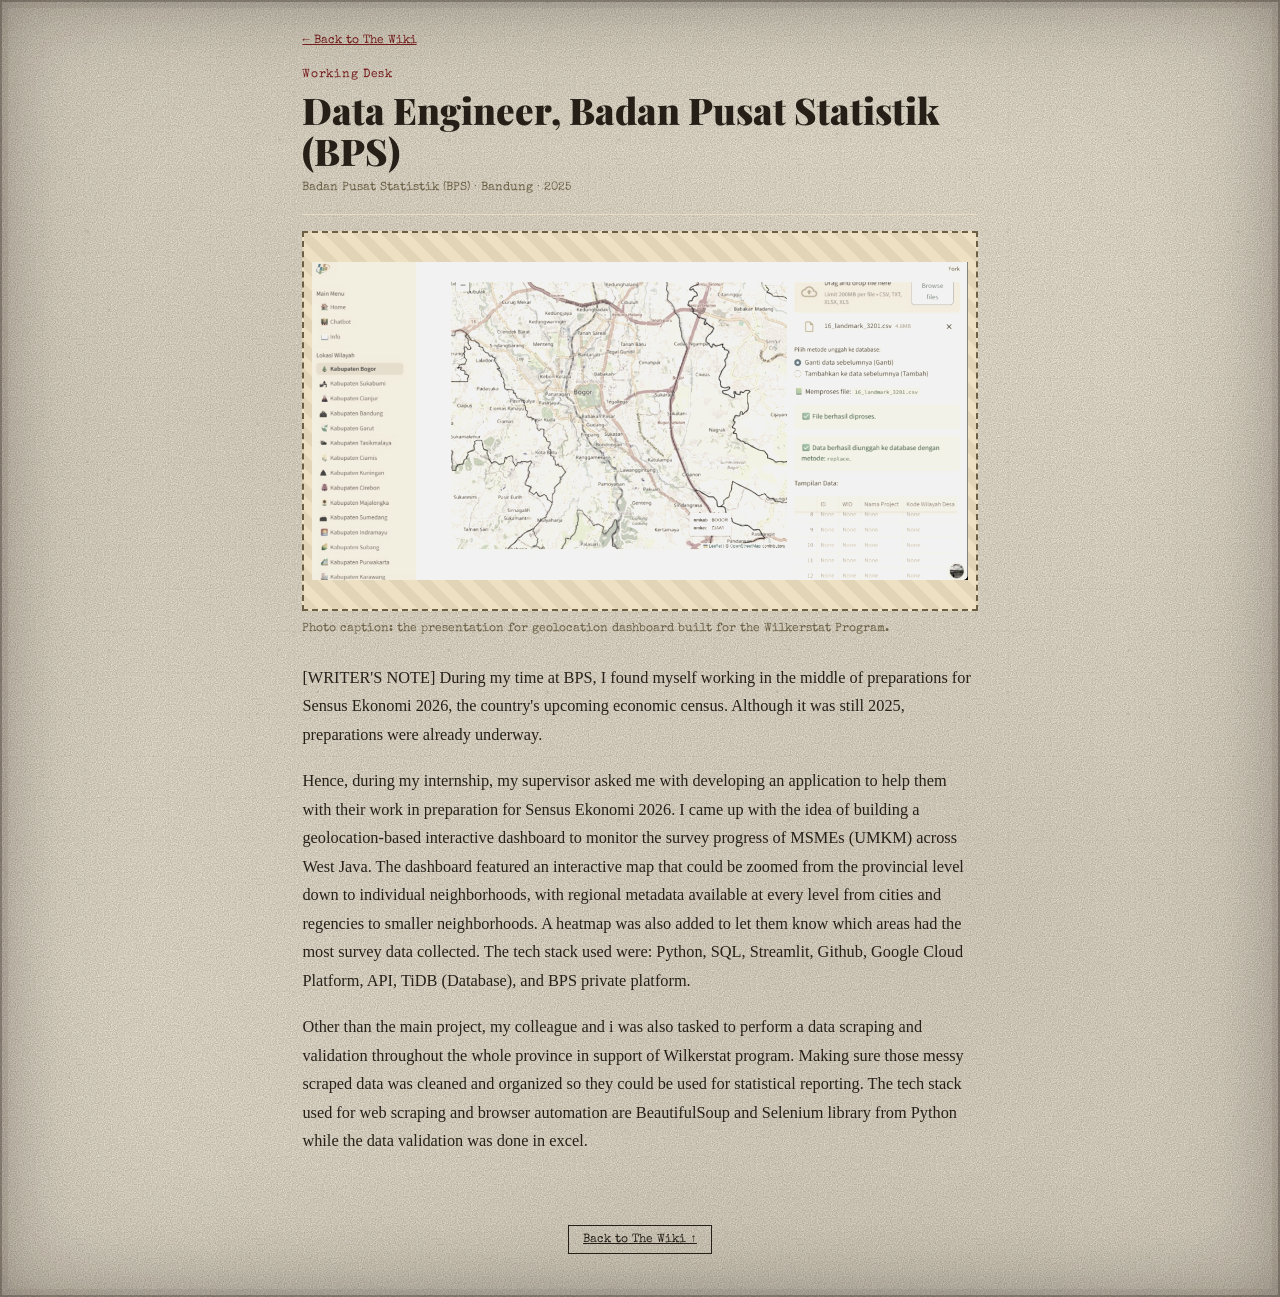
==== pages/bps.html @ eb4a052e "Update BPS assets and portfolio code" ====
<!DOCTYPE html>
<html lang="en">
  <head>
    <meta charset="UTF-8" />
    <meta name="viewport" content="width=device-width, initial-scale=1.0" />
    <title>Data Engineer, Badan Pusat Statistik (BPS) — The Nikki Ticker</title>
    <meta
      name="description"
      content="Details on the Data Engineer role at Badan Pusat Statistik."
    />
    <link rel="icon" href="../assets/favicon.svg" type="image/svg+xml" />
    <link rel="preconnect" href="https://fonts.googleapis.com" />
    <link rel="preconnect" href="https://fonts.gstatic.com" crossorigin />
    <link
      href="https://fonts.googleapis.com/css2?family=Playfair+Display:ital,wght@0,600;0,700;0,900;1,600&family=Old+Standard+TT:ital,wght@0,400;0,700;1,400&family=Special+Elite&display=swap"
      rel="stylesheet"
    />
    <link rel="stylesheet" href="../css/style.css" />
  </head>
  <body>
    <header class="detail-header">
      <a class="detail-back" href="../index.html#working"
        >&larr; Back to The Wiki</a
      >
      <p class="detail-kicker">Working Desk</p>
      <h1 class="detail-title">Data Engineer, Badan Pusat Statistik (BPS)</h1>
      <p class="detail-meta">
        Badan Pusat Statistik (BPS) &middot; Bandung &middot; 2025
      </p>
    </header>
    <main class="detail-main">
      <div
        class="img-placeholder landscape-placeholder detail-photo"
        role="img"
        aria-label="Placeholder for a photo of the geolocation dashboard or fieldwork"
      >
        <img
          src="assets2/Wilkerstat.png"
          alt="Vintage newspaper-style headline illustration"
          loading="eager"
          style="width: 100%; height: auto; object-fit: cover; display: block"
        />
      </div>
      <p class="detail-caption">
        Photo caption: the presentation for geolocation dashboard built for the
        Wilkerstat Program.
      </p>
      <div class="detail-text">
        <p>
          [WRITER'S NOTE] During my time at BPS, I found myself working in the
          middle of preparations for Sensus Ekonomi 2026, the country's upcoming
          economic census. Although it was still 2025, preparations were already
          underway.
        </p>
        <p>
          Hence, during my internship, my supervisor asked me with developing an
          application to help them with their work in preparation for Sensus
          Ekonomi 2026. I came up with the idea of building a geolocation-based
          interactive dashboard to monitor the survey progress of MSMEs (UMKM)
          across West Java. The dashboard featured an interactive map that could
          be zoomed from the provincial level down to individual neighborhoods,
          with regional metadata available at every level from cities and
          regencies to smaller neighborhoods. A heatmap was also added to let
          them know which areas had the most survey data collected. The tech
          stack used were: Python, SQL, Streamlit, Github, Google Cloud
          Platform, API, TiDB (Database), and BPS private platform.
        </p>
        <p>
          Other than the main project, my colleague and i was also tasked to
          perform a data scraping and validation throughout the whole province
          in support of Wilkerstat program. Making sure those messy scraped data
          was cleaned and organized so they could be used for statistical
          reporting. The tech stack used for web scraping and browser automation
          are BeautifulSoup and Selenium library from Python while the data
          validation was done in excel.
        </p>
      </div>
    </main>
    <footer class="detail-footer">
      <a class="back-to-top" href="../index.html#working"
        >Back to The Wiki &uarr;</a
      >
    </footer>
  </body>
</html>
---- css/style.css ----
/* ==========================================================================
   THE GHIFFARI GAZETTE — vintage broadsheet stylesheet
   ========================================================================== */

:root {
  --paper: #f6f0e1;
  --paper-shadow: #e8dcc2;
  --paper-dark: #eee1c3;
  --ink: #262019;
  --ink-soft: #4a4030;
  --ink-faint: #6b6045;
  --rule: #3a2f20;
  --accent: #7a1f1f;
  --accent-soft: #9c4a3a;
  --gold: #93731f;
  --focus: #1d5c8a;

  --font-display: 'Playfair Display', 'Georgia', serif;
  --font-body: 'Old Standard TT', 'Georgia', serif;
  --font-type: 'Special Elite', 'Courier New', monospace;

  --max-width: 1180px;
}

@media (prefers-reduced-motion: reduce) {
  * {
    animation-duration: 0.001ms !important;
    animation-iteration-count: 1 !important;
    transition-duration: 0.001ms !important;
  }
}

* {
  box-sizing: border-box;
}

html {
  scroll-behavior: smooth;
}
@media (prefers-reduced-motion: reduce) {
  html {
    scroll-behavior: auto;
  }
}

body {
  margin: 0;
  font-family: var(--font-body);
  color: var(--ink);
  background-color: var(--paper);
  background-image: radial-gradient(
      circle at 20% 30%,
      rgba(58, 47, 32, 0.05) 0,
      transparent 45%
    ),
    radial-gradient(
      circle at 80% 70%,
      rgba(58, 47, 32, 0.06) 0,
      transparent 40%
    ),
    radial-gradient(
      circle at 50% 95%,
      rgba(58, 47, 32, 0.05) 0,
      transparent 50%
    ),
    url('[data-uri]');
  background-size: auto, auto, auto, 180px 180px;
  line-height: 1.55;
  -webkit-font-smoothing: antialiased;
  position: relative;
}

/* OUTLINE SHADOW TEXTURE & ENHANCED VIGNETTE */
body::after {
  content: '';
  position: absolute;
  inset: 0;
  pointer-events: none;
  z-index: 999;

  /* Deep vignette shadows + multi-layered textured border outline */
  box-shadow: inset 0 0 5vw rgba(30, 25, 20, 0.26),
    /* Soft ambient vignette — lightened for a brighter, more optimistic feel */
      inset 0 0 12vw rgba(30, 25, 20, 0.16),
    /* Wide spread vignette */ inset 0 0 0 8px rgba(58, 47, 32, 0.07),
    /* Inner soft outline band */ inset 0 0 0 2px rgba(40, 30, 20, 0.28); /* Outer sharp outline frame */

  /* Subtle radial gradient adding texture specifically at the margins */
  background: radial-gradient(
    circle,
    transparent 65%,
    rgba(30, 20, 10, 0.02) 100%
  );
}

a {
  color: var(--accent);
  text-decoration-thickness: 1px;
}
a:hover {
  color: var(--ink);
}

:focus-visible {
  outline: 3px solid var(--focus);
  outline-offset: 2px;
}

img {
  max-width: 100%;
  display: block;
  /* A good vintage newspaper filter: sepia tint, print contrast */
  filter: sepia(0.3) grayscale(0.6) contrast(1.1) brightness(0.95);
}

/* Specific boundaries for inserted images */
article.lead-story .headline-photo-frame img {
  width: 100%;
  height: auto;
  aspect-ratio: 16 / 9;
  object-fit: cover;
}

aside.sidebar .mini-me-frame img {
  width: 100%;
  height: auto;
  aspect-ratio: 1 / 1;
  object-fit: cover;
  border-radius: 50%; /* Ensuring the circular shape is maintained */
}

.working-desk .telegram-card img,
.article-media img {
  width: 100%;
  height: auto;
  aspect-ratio: 16 / 9;
  object-fit: cover;
}

/* ------------------------------ image placeholders -------------------------------- */
/* Generic "photo goes here" component, reused with size/shape modifiers throughout. */

.img-placeholder {
  display: flex;
  align-items: center;
  justify-content: center;
  text-align: center;
  border: 2px dashed var(--ink-faint);
  background: repeating-linear-gradient(
      45deg,
      rgba(58, 47, 32, 0.07) 0 10px,
      transparent 10px 20px
    ),
    var(--paper-dark);
  color: var(--ink-faint);
  font-family: var(--font-type);
  font-size: 0.68rem;
  letter-spacing: 0.02em;
  line-height: 1.4;
  padding: 0.5rem;
  overflow: hidden;
  flex: none;
}
.img-placeholder span {
  max-width: 92%;
}

.landscape-placeholder {
  aspect-ratio: 16 / 9;
  width: 100%;
}
.square-placeholder {
  aspect-ratio: 1 / 1;
}
.portrait-placeholder {
  aspect-ratio: 3 / 4;
}

/* ---------------------------- utility bar -------------------------------- */

.utility-bar {
  display: flex;
  justify-content: space-between;
  align-items: center;
  gap: 0.5rem;
  font-family: var(--font-type);
  font-size: 0.65rem;
  letter-spacing: 0.06em;
  color: var(--paper);
  background: var(--ink);
  padding: 0.4rem 1.2rem;
  flex-wrap: wrap;
}
.utility-item {
  white-space: nowrap;
}
.utility-center {
  opacity: 0.85;
}

/* ------------------------------ masthead ---------------------------------- */

.masthead {
  max-width: var(--max-width);
  margin: 0 auto;
  padding: 0.9rem 1.4rem 0.5rem;
  text-align: center;
}

.masthead-eyebrow {
  font-family: var(--font-type);
  font-size: 0.72rem;
  letter-spacing: 0.05em;
  color: var(--ink-soft);
  margin: 0 0 0.25rem;
}

.masthead-title {
  font-family: var(--font-display);
  font-weight: 900;
  font-size: clamp(2.2rem, 7vw, 4.4rem);
  letter-spacing: 0.02em;
  margin: 0;
  line-height: 1;
  color: var(--ink);
}

.masthead-tagline {
  font-family: var(--font-display);
  font-style: italic;
  font-size: 0.95rem;
  color: var(--ink-soft);
  margin: 0.3rem 0 0.5rem;
}

.masthead-flourish {
  width: 200px;
  height: 26px;
  margin: 0 auto 0.5rem;
  display: block;
}

.masthead-rule-thick {
  height: 5px;
  background: var(--ink);
  background-image: linear-gradient(
    to bottom,
    var(--ink) 0 2px,
    transparent 2px 3px,
    var(--ink) 3px 5px
  );
  margin: 0 auto;
}

.masthead-meta {
  display: flex;
  justify-content: space-between;
  gap: 0.6rem;
  font-family: var(--font-type);
  font-size: 0.7rem;
  letter-spacing: 0.03em;
  padding: 0.35rem 0.1rem 0;
  flex-wrap: wrap;
}
.masthead-meta-center {
  flex: 1;
  text-align: center;
  font-size: 0.88rem;
  font-weight: 700;
}

/* --------------------------------- nav ------------------------------------ */

.section-nav {
  position: sticky;
  top: 0;
  z-index: 20;
  display: flex;
  flex-wrap: wrap;
  gap: 0;
  background: var(--paper-dark);
  border-top: 3px double var(--rule);
  border-bottom: 3px double var(--rule);
  padding: 0 0.5rem;
}

.nav-tab {
  font-family: var(--font-type);
  font-weight: 700;
  font-size: 0.72rem;
  letter-spacing: 0.03em;
  background: none;
  border: none;
  border-right: 1px solid var(--paper-shadow);
  color: var(--ink-soft);
  padding: 0.5rem 0.8rem;
  cursor: pointer;
}
.nav-tab:hover {
  color: var(--ink);
  background: var(--paper-shadow);
}
.nav-tab.active {
  color: var(--paper);
  background: var(--ink);
}

.unfold-btn {
  margin-left: auto;
  font-family: var(--font-type);
  font-size: 0.72rem;
  letter-spacing: 0.03em;
  background: var(--accent);
  color: var(--paper);
  border: none;
  padding: 0.5rem 1rem;
  cursor: pointer;
}
.unfold-btn:hover {
  background: var(--ink);
}

/* -------------------------------- layout ----------------------------------- */

main {
  max-width: var(--max-width);
  margin: 0 auto;
  padding: 0 1.4rem;
}

.paper-section {
  padding: 1.5rem 0 1.1rem;
  border-bottom: 1px solid var(--paper-shadow);
}

.section-masthead {
  font-family: var(--font-display);
  font-weight: 700;
  font-size: clamp(1.5rem, 4vw, 2.1rem);
  margin: 0;
  color: var(--ink);
}

.section-subhead {
  font-family: var(--font-display);
  font-style: italic;
  color: var(--ink-soft);
  margin: 0.15rem 0 0;
}

.section-rule {
  height: 3px;
  background: var(--rule);
  margin: 0.5rem 0 1.1rem;
}

/* ------------------------------ front page --------------------------------- */

.front-page {
  padding-top: 0.8rem;
}

.front-grid {
  display: grid;
  grid-template-columns: 2fr 1fr;
  gap: 2.2rem;
  align-items: start;
}

.headline-news-label {
  font-family: var(--font-type);
  font-size: 0.72rem;
  letter-spacing: 0.12em;
  color: var(--paper);
  background: var(--accent);
  display: inline-block;
  padding: 0.25rem 0.7rem;
  margin: 0 0 0.5rem;
}

.headline-photo-frame {
  margin: 0 0 1.2rem;
}

.headline-photo-frame .img-placeholder {
  font-size: 0.78rem;
}

.headline-caption {
  font-family: var(--font-type);
  font-style: normal;
  font-size: 0.72rem;
  color: var(--ink-faint);
  border-bottom: 1px solid var(--paper-shadow);
  padding: 0.4rem 0 0.9rem;
  margin: 0;
}

.mini-me-box {
  text-align: center;
}

.mini-me-frame {
  width: 68%;
  margin: 0 auto;
}

.mini-me-frame .img-placeholder {
  border-radius: 50%;
  font-size: 0.62rem;
}

.mini-me-caption {
  width: 100%;
  margin: 0.5rem 0 0;
  font-family: var(--font-type);
  font-size: 0.72rem;
  color: var(--ink-soft);
  min-height: 2.6em;
}

.kicker {
  font-family: var(--font-type);
  font-size: 0.75rem;
  letter-spacing: 0.05em;
  color: var(--accent);
  margin: 0 0 0.3rem;
}

.headline {
  font-family: var(--font-display);
  font-weight: 900;
  font-size: clamp(1.6rem, 4vw, 2.6rem);
  line-height: 1.08;
  margin: 0 0 0.5rem;
}

.byline {
  font-family: var(--font-type);
  font-size: 0.78rem;
  color: var(--ink-faint);
  border-bottom: 1px solid var(--paper-shadow);
  padding-bottom: 0.8rem;
  margin: 0 0 1rem;
}

.lead-columns {
  column-count: 2;
  column-gap: 2rem;
  column-rule: 1px solid var(--paper-shadow);
}
.lead-columns p {
  margin: 0 0 1em;
  max-width: 42ch;
}

.drop-cap::first-letter {
  font-family: var(--font-display);
  font-weight: 900;
  font-size: 3.6rem;
  line-height: 0.78;
  float: left;
  padding: 0.05em 0.08em 0 0;
  color: var(--accent);
}

.sidebar {
  display: flex;
  flex-direction: column;
  gap: 1.2rem;
}

.ad-box {
  border: 2px solid var(--ink);
  padding: 1rem 1.1rem;
  background: var(--paper-dark);
}

.ad-box-title {
  font-family: var(--font-display);
  font-weight: 700;
  font-style: italic;
  margin: 0 0 0.6rem;
  border-bottom: 1px solid var(--ink);
  padding-bottom: 0.3rem;
}

.stat-list {
  list-style: none;
  margin: 0;
  padding: 0;
}
.stat-list li {
  display: flex;
  align-items: baseline;
  gap: 0.6rem;
  padding: 0.35rem 0;
  border-bottom: 1px dotted var(--ink-faint);
}
.stat-list li:last-child {
  border-bottom: none;
}
.stat-num {
  font-family: var(--font-display);
  font-weight: 900;
  font-size: 1.4rem;
  color: var(--accent);
  min-width: 2.4em;
}
.stat-label {
  font-size: 0.85rem;
  color: var(--ink-soft);
}

.quote-box {
  text-align: center;
  position: relative;
}
.quote-mark {
  font-family: var(--font-display);
  font-size: 3rem;
  line-height: 0.5;
  color: var(--accent);
  margin: 0 0 0.4rem;
}
.quote-text {
  font-style: italic;
  font-size: 0.95rem;
  margin: 0 0 0.6rem;
}
.quote-attr {
  font-family: var(--font-type);
  font-size: 0.72rem;
  color: var(--ink-faint);
  margin: 0;
}

.weather-line {
  font-size: 0.85rem;
  margin: 0.2rem 0;
}

.stop-press-box {
  background: var(--ink);
  color: var(--paper);
  padding: 0.9rem 1.1rem;
  text-align: center;
}
.stop-press-title {
  font-family: var(--font-type);
  font-size: 0.72rem;
  letter-spacing: 0.1em;
  color: var(--gold);
  margin: 0 0 0.4rem;
}
.stop-press-text {
  font-family: var(--font-display);
  font-style: italic;
  font-size: 0.9rem;
  line-height: 1.5;
  margin: 0;
}

/* ------------------------------- story cards -------------------------------- */

.story-card {
  padding: 1.2rem 0;
  border-top: 1px solid var(--paper-shadow);
}
.story-card:first-of-type {
  border-top: none;
}

.story-head {
  display: flex;
  flex-wrap: wrap;
  align-items: center;
  gap: 0.3rem 0.9rem;
}

.story-photo {
  width: 52px;
  height: 52px;
  border-radius: 6px;
  font-size: 0.4rem;
  flex: none;
}

.story-headline {
  font-family: var(--font-display);
  font-weight: 700;
  font-size: 1.25rem;
  margin: 0;
  flex: 1 1 55%;
  min-width: 240px;
}

.dateline {
  font-family: var(--font-type);
  font-size: 0.72rem;
  color: var(--accent);
  letter-spacing: 0.02em;
  margin: 0.15rem 0 0;
  flex: 1 1 100%;
}

.story-dates {
  font-family: var(--font-type);
  font-size: 0.72rem;
  color: var(--ink-faint);
  margin: 0.15rem 0 0;
  margin-left: auto;
}

.story-teaser {
  margin: 0.6rem 0 0;
}

.read-more {
  font-family: var(--font-type);
  font-size: 0.75rem;
  background: none;
  border: none;
  color: var(--accent);
  cursor: pointer;
  padding: 0;
  text-decoration: underline;
}
.read-more:hover {
  color: var(--ink);
}

.story-body {
  max-height: 0;
  overflow: hidden;
  transition: max-height 0.4s ease;
}
[data-expandable].open .story-body {
  max-height: 900px;
}
.story-body ul {
  margin: 0.8rem 0 0;
  padding-left: 1.2rem;
}
.story-body li {
  margin: 0 0 0.5rem;
}
.story-body p {
  margin: 0.8rem 0 0;
}

.editor-note {
  font-family: var(--font-type);
  font-size: 0.72rem;
  color: var(--ink-faint);
  font-style: normal;
  border-top: 1px dotted var(--ink-faint);
  padding-top: 0.6rem;
}

/* -------------------------------- article cards ------------------------------- */

.article-card {
  background: var(--paper-dark);
  border: 1px solid var(--ink);
  padding: 1.2rem 1.3rem;
  margin: 0 0 1.6rem;
}
.article-card:last-child {
  margin-bottom: 0;
}

.article-top {
  display: grid;
  grid-template-columns: 220px 1fr;
  gap: 1.4rem;
  align-items: start;
}

.article-media .img-placeholder {
  font-size: 0.68rem;
}

.article-caption {
  font-family: var(--font-type);
  font-size: 0.68rem;
  color: var(--ink-faint);
  margin: 0.4rem 0 0;
  line-height: 1.4;
}

.article-kicker {
  display: flex;
  align-items: center;
  gap: 0.4rem;
  font-family: var(--font-type);
  font-size: 0.68rem;
  letter-spacing: 0.06em;
  color: var(--accent);
  margin: 0 0 0.35rem;
}

.org-favicon {
  border-radius: 3px;
  flex: none;
}
.inline-favicon {
  display: inline-block;
  vertical-align: middle;
  margin-left: 0.35rem;
  border-radius: 2px;
}

.article-headline {
  font-family: var(--font-display);
  font-weight: 700;
  font-size: 1.3rem;
  line-height: 1.2;
  margin: 0 0 0.2rem;
}

.article-byline {
  font-family: var(--font-type);
  font-size: 0.75rem;
  color: var(--ink-faint);
  margin: 0 0 0.6rem;
}

.article-lede {
  font-size: 0.98rem;
  line-height: 1.6;
  margin: 0;
}

.article-actions {
  display: flex;
  align-items: center;
  gap: 1rem;
  flex-wrap: wrap;
  margin-top: 0.8rem;
}

@media (max-width: 640px) {
  .article-top {
    grid-template-columns: 1fr;
  }
}

.cta-button {
  display: inline-flex;
  align-items: center;
  gap: 0.4rem;
  font-family: var(--font-type);
  font-size: 0.76rem;
  letter-spacing: 0.03em;
  color: var(--paper);
  background: var(--ink);
  border: 2px solid var(--ink);
  padding: 0.5rem 0.95rem;
  text-decoration: none;
}
.cta-button:hover {
  background: var(--accent);
  border-color: var(--accent);
  color: var(--paper);
}
.cta-button:active {
  transform: scale(0.97);
}

.detail-link-wrap {
  margin: 0.7rem 0 0;
  clear: both;
}

/* ----------------------------------- gossip column -------------------------------- */

.gossip-column {
  margin: 0;
  padding: 0;
  list-style: none;
}

.gossip-entry {
  padding: 1.1rem 0;
  border-top: 1px dotted var(--ink-faint);
  font-family: var(--font-display);
  font-style: italic;
  font-size: 1.02rem;
  line-height: 1.7;
}
.gossip-entry:first-child {
  border-top: none;
  padding-top: 0;
}

.gossip-entry .gossip-mark {
  font-family: var(--font-type);
  font-style: normal;
  font-size: 0.68rem;
  letter-spacing: 0.05em;
  color: var(--accent);
  display: flex;
  align-items: center;
  gap: 0.35rem;
  margin-bottom: 0.35rem;
}
.gossip-mark .org-favicon {
  border-radius: 2px;
}

.gossip-entry strong {
  font-style: normal;
  font-weight: 700;
}

.gossip-photo {
  float: right;
  width: 76px;
  height: 92px;
  margin: 0 0 0.6rem 1rem;
  transform: rotate(-3deg);
  box-shadow: 2px 4px 8px rgba(20, 15, 10, 0.22);
  font-family: var(--font-type);
  font-style: normal;
  font-size: 0.48rem;
  padding-bottom: 0.9rem;
}
.gossip-entry:nth-child(even) .gossip-photo {
  transform: rotate(3deg);
  float: left;
  margin: 0 1rem 0.6rem 0;
}

/* -------------------------------------- postcard ----------------------------------- */

.postcard {
  display: grid;
  grid-template-columns: 1fr auto;
  gap: 1.4rem;
  border: 2px solid var(--ink);
  background: var(--paper-dark);
  padding: 1.2rem 1.4rem;
  position: relative;
}

.postcard-photo {
  aspect-ratio: 16 / 9;
  width: 100%;
  margin: 0 0 0.9rem;
  font-size: 0.68rem;
}

.postcard-message {
  font-family: var(--font-type);
  font-size: 0.92rem;
  line-height: 1.85;
  margin: 0 0 0.6rem;
}

.postcard-sign {
  font-family: var(--font-display);
  font-style: italic;
  font-size: 0.9rem;
  color: var(--ink-soft);
  margin: 0;
}

.postcard-side {
  display: flex;
  flex-direction: column;
  align-items: center;
  gap: 0.5rem;
  border-left: 1px dashed var(--ink-faint);
  padding-left: 1.2rem;
  min-width: 120px;
}

.postcard-stamp {
  width: 64px;
  height: 76px;
  border: 2px dashed var(--ink);
  display: flex;
  align-items: center;
  justify-content: center;
  font-size: 1.6rem;
  background: var(--paper);
  transform: rotate(3deg);
}

.postmark {
  width: 84px;
  height: 84px;
  border-radius: 50%;
  border: 2px solid var(--ink-faint);
  display: flex;
  align-items: center;
  justify-content: center;
  text-align: center;
  font-family: var(--font-type);
  font-size: 0.62rem;
  line-height: 1.3;
  color: var(--ink-faint);
  transform: rotate(-8deg);
}

@media (max-width: 620px) {
  .postcard {
    grid-template-columns: 1fr;
  }
  .postcard-side {
    flex-direction: row;
    justify-content: center;
    border-left: none;
    border-top: 1px dashed var(--ink-faint);
    padding-left: 0;
    padding-top: 1rem;
  }
}

/* -------------------------------- honor roll --------------------------------- */

.honor-grid {
  display: grid;
  grid-template-columns: repeat(auto-fit, minmax(230px, 1fr));
  gap: 1.2rem;
}

.honor-card {
  border: 2px solid var(--ink);
  padding: 1.1rem 1.2rem;
  background: var(--paper-dark);
  position: relative;
}

.honor-rank {
  font-family: var(--font-type);
  font-size: 0.68rem;
  letter-spacing: 0.06em;
  color: var(--paper);
  background: var(--accent);
  display: inline-block;
  padding: 0.2rem 0.5rem;
  margin: 0 0 0.6rem;
}

.honor-title {
  font-family: var(--font-display);
  font-size: 1.1rem;
  margin: 0 0 0.3rem;
}

.honor-meta {
  font-family: var(--font-type);
  font-size: 0.7rem;
  color: var(--ink-faint);
  margin: 0 0 0.6rem;
}

.honor-body {
  font-size: 0.9rem;
  margin: 0;
}

/* ------------------------------ scroll reveal ------------------------------ */
/* Applied via JS (script.js) to existing cards — no markup changes needed.
             Elements start slightly lowered and faded, then settle into place. */

.reveal-init {
  opacity: 0;
  transform: translateY(16px);
  transition: opacity 0.55s ease, transform 0.55s ease;
}
.reveal-init.revealed {
  opacity: 1;
  transform: none;
}

/* The award ribbon "stamps" into place once its card has revealed. */
.honor-card .honor-rank {
  transform: scale(0.4) rotate(-10deg);
  opacity: 0;
  transition: transform 0.4s cubic-bezier(0.34, 1.56, 0.64, 1) 0.2s,
    opacity 0.25s ease 0.2s;
}
.honor-card.revealed .honor-rank {
  transform: scale(1) rotate(-2deg);
  opacity: 1;
}

/* -------------------------------- classifieds --------------------------------- */

.classifieds-search {
  margin: 0 0 1.4rem;
  font-family: var(--font-type);
  font-size: 0.8rem;
}
.classifieds-search label {
  display: block;
  margin-bottom: 0.4rem;
}
.classifieds-search input {
  width: 100%;
  max-width: 360px;
  padding: 0.5rem 0.7rem;
  border: 2px solid var(--ink);
  background: var(--paper);
  font-family: var(--font-body);
  font-size: 0.95rem;
  color: var(--ink);
}

.classifieds-grid {
  display: grid;
  grid-template-columns: repeat(auto-fit, minmax(210px, 1fr));
  gap: 1.4rem;
}

.classified-ad {
  border: 3px dashed var(--ink-faint);
  padding: 0.9rem 1rem;
  background: var(--paper);
  position: relative;
  transform: rotate(var(--tilt, -1deg));
  box-shadow: 3px 3px 0 rgba(38, 32, 25, 0.08);
}
.classified-ad:nth-child(odd) {
  --tilt: 1.2deg;
}
.classified-ad:nth-child(even) {
  --tilt: -1.2deg;
}

.classified-heading {
  font-family: var(--font-type);
  font-size: 0.72rem;
  letter-spacing: 0.03em;
  color: var(--accent);
  margin: 0 0 0.4rem;
}

.classified-body {
  font-size: 0.88rem;
  margin: 0;
}

.classified-ad.is-hidden {
  display: none;
}

.classifieds-empty {
  font-family: var(--font-type);
  font-size: 0.85rem;
  color: var(--ink-faint);
}

/* ---------------------------------- letters ------------------------------------ */

.letters-grid {
  display: grid;
  grid-template-columns: 2fr 1fr;
  gap: 1.6rem;
  align-items: center;
}

.letter-box {
  border: 2px solid var(--ink);
  padding: 1.2rem 1.4rem;
  background: var(--paper-dark);
}

.letter-line {
  margin: 0 0 0.6rem;
  font-size: 0.95rem;
}
.letter-line:last-child {
  margin-bottom: 0;
}
.letter-label {
  font-family: var(--font-type);
  font-size: 0.75rem;
  color: var(--ink-faint);
  margin-right: 0.4rem;
}

.stamp-box {
  text-align: center;
}
.wax-stamp {
  width: 92px;
  height: 92px;
  border-radius: 50%;
  background: radial-gradient(
    circle at 35% 30%,
    var(--accent-soft),
    var(--accent) 70%
  );
  color: var(--paper);
  font-family: var(--font-display);
  font-weight: 900;
  font-size: 1.6rem;
  display: flex;
  align-items: center;
  justify-content: center;
  margin: 0 auto 0.6rem;
  box-shadow: 0 3px 6px rgba(0, 0, 0, 0.3),
    inset 0 0 0 3px rgba(255, 255, 255, 0.15);
  transform: rotate(-6deg);
}
.stamp-caption {
  font-family: var(--font-type);
  font-size: 0.72rem;
  color: var(--ink-faint);
  margin: 0;
}

/* ----------------------------------- footer -------------------------------------- */

.masthead-footer {
  max-width: var(--max-width);
  margin: 0 auto;
  padding: 1.4rem 1.4rem 2.4rem;
  text-align: center;
}
.footer-line {
  font-family: var(--font-type);
  font-size: 0.75rem;
  color: var(--ink-soft);
  margin: 0.7rem 0 0;
}
.footer-small {
  font-size: 0.68rem;
  color: var(--ink-faint);
}

.back-to-top {
  margin-top: 1.1rem;
  font-family: var(--font-type);
  font-size: 0.72rem;
  background: none;
  border: 1px solid var(--ink);
  color: var(--ink);
  padding: 0.5rem 0.9rem;
  cursor: pointer;
}
.back-to-top:hover {
  background: var(--ink);
  color: var(--paper);
}

/* one orchestrated load-in moment for the masthead: the title types itself
             out (see script.js), with a blinking cursor while it's mid-line */
.typewriter-typing::after {
  content: '';
  display: inline-block;
  width: 0.05em;
  border-right: 3px solid var(--ink);
  margin-left: 2px;
  animation: typewriter-cursor-blink 0.8s step-end infinite;
}
@keyframes typewriter-cursor-blink {
  0%,
  100% {
    border-color: var(--ink);
  }
  50% {
    border-color: transparent;
  }
}
@media (prefers-reduced-motion: reduce) {
  .typewriter-typing::after {
    animation: none;
  }
}

/* ------------------------------------ responsive ---------------------------------- */

@media (max-width: 860px) {
  .front-grid {
    grid-template-columns: 1fr;
  }
  .lead-columns {
    column-count: 1;
  }
  .letters-grid {
    grid-template-columns: 1fr;
    text-align: center;
  }
}

@media (max-width: 560px) {
  .utility-bar {
    font-size: 0.56rem;
    padding: 0.3rem 0.7rem;
  }
  .masthead {
    padding: 0.6rem 1rem 0.35rem;
  }
  .masthead-tagline {
    margin: 0.2rem 0 0.35rem;
  }
  .masthead-flourish {
    width: 150px;
    margin-bottom: 0.35rem;
  }
  .masthead-meta {
    flex-direction: column;
    align-items: center;
    gap: 0.2rem;
    padding-top: 0.25rem;
  }
  .story-dates {
    margin-left: 0;
  }

  /* The section nav becomes one horizontally-scrollable strip instead of
               wrapping into several rows — a stack of nav rows was eating most of
               the screen before any content appeared. Swipe sideways to see more. */
  .section-nav {
    flex-wrap: nowrap;
    overflow-x: auto;
    -webkit-overflow-scrolling: touch;
    scroll-snap-type: x proximity;
    scrollbar-width: thin;
    mask-image: linear-gradient(
      to right,
      #000 0,
      #000 calc(100% - 22px),
      transparent 100%
    );
    -webkit-mask-image: linear-gradient(
      to right,
      #000 0,
      #000 calc(100% - 22px),
      transparent 100%
    );
  }
  .section-nav::-webkit-scrollbar {
    height: 3px;
  }
  .section-nav::-webkit-scrollbar-thumb {
    background: var(--ink-faint);
  }
  .nav-tab,
  .unfold-btn {
    flex: none;
    scroll-snap-align: start;
    white-space: nowrap;
    padding: 0.5rem 0.65rem;
    font-size: 0.66rem;
  }
  .unfold-btn {
    margin-left: 0;
  }
  .ticker-item {
    font-size: 0.62rem;
    padding: 0.28rem 1.1rem;
  }
}

/* -------------------------------- data ticker -------------------------------- */

.ticker-tape {
  overflow: hidden;
  background: var(--ink);
  border-bottom: 3px double var(--rule);
  white-space: nowrap;
}

.ticker-track {
  display: inline-flex;
  animation: ticker-scroll 41s linear infinite;
  will-change: transform;
}
.ticker-tape:hover .ticker-track,
.ticker-tape:focus-within .ticker-track {
  animation-play-state: paused;
}

@keyframes ticker-scroll {
  from {
    transform: translateX(0);
  }
  to {
    transform: translateX(-50%);
  }
}

.ticker-item {
  font-family: var(--font-type);
  font-weight: 700;
  font-size: 0.72rem;
  letter-spacing: 0.04em;
  color: var(--paper);
  padding: 0.35rem 1.6rem;
  border-right: 1px solid rgba(236, 227, 205, 0.25);
}
.ticker-item strong {
  color: var(--gold);
}

@media (prefers-reduced-motion: reduce) {
  .ticker-track {
    animation: none;
  }
  .ticker-tape {
    overflow-x: auto;
  }
}

/* ---------------------------------- data chart --------------------------------- */

.chart-box {
  text-align: center;
}
.engraved-chart {
  width: 100%;
  height: auto;
  margin-top: 0.2rem;
}
.chart-bar {
  opacity: 1;
}
.chart-label {
  font-family: var(--font-type);
  font-size: 8px;
  fill: var(--ink-soft);
  text-anchor: middle;
}
.chart-caption {
  font-family: var(--font-type);
  font-size: 0.65rem;
  color: var(--ink-faint);
  margin: 0.4rem 0 0;
}

/* ------------------------------ interactive polish ------------------------------- */

.nav-tab,
.unfold-btn,
.read-more,
.back-to-top,
.radio-toggle {
  transition: transform 0.15s ease, background-color 0.15s ease,
    color 0.15s ease, box-shadow 0.15s ease;
}
.nav-tab:active,
.unfold-btn:active,
.read-more:active,
.back-to-top:active {
  transform: scale(0.96);
}

.nav-tab {
  position: relative;
}
.nav-tab::after {
  content: '';
  position: absolute;
  left: 0.8rem;
  right: 0.8rem;
  bottom: 0.35rem;
  height: 2px;
  background: var(--accent);
  transform: scaleX(0);
  transform-origin: left;
  transition: transform 0.2s ease;
}
.nav-tab:hover::after {
  transform: scaleX(1);
}
.nav-tab.active::after {
  display: none;
}

.honor-card,
.classified-ad,
.ad-box,
.story-card {
  transition: box-shadow 0.2s ease, transform 0.2s ease;
}
.honor-card:hover,
.classified-ad:hover {
  transform: translateY(-3px);
  box-shadow: 4px 6px 0 rgba(38, 32, 25, 0.18);
}
.classified-ad:hover {
  transform: translateY(-3px) rotate(0deg);
}

.read-more::after {
  content: '';
  display: inline-block;
  width: 0;
}

/* ------------------------------- radio on/off switch -------------------------------- */

.radio-switch {
  position: fixed;
  left: 1.1rem;
  bottom: 1.1rem;
  z-index: 30;
  display: flex;
  align-items: center;
  gap: 0.6rem;
  background: linear-gradient(160deg, #2c2118 0%, #17130f 60%, #0d0a08 100%);
  color: var(--paper);
  border: 1px solid #4a3a26;
  border-radius: 999px;
  padding: 0.4rem 0.9rem 0.4rem 0.4rem;
  box-shadow: 0 4px 10px rgba(0, 0, 0, 0.45),
    inset 0 1px 0 rgba(255, 255, 255, 0.08), inset 0 -2px 3px rgba(0, 0, 0, 0.5);
  transition: box-shadow 0.3s ease;
}
.radio-switch:has(.radio-toggle.on) {
  box-shadow: 0 4px 10px rgba(0, 0, 0, 0.45),
    inset 0 1px 0 rgba(255, 255, 255, 0.08), inset 0 -2px 3px rgba(0, 0, 0, 0.5),
    0 0 14px rgba(201, 166, 66, 0.35);
}

.radio-switch-caption {
  font-family: var(--font-type);
  font-size: 0.64rem;
  letter-spacing: 0.12em;
  text-transform: uppercase;
  color: var(--gold);
  text-shadow: 0 1px 0 rgba(0, 0, 0, 0.6);
  margin-right: 0.05rem;
}

.radio-switch-state {
  font-family: var(--font-type);
  font-size: 0.6rem;
  letter-spacing: 0.04em;
  color: var(--ink-faint-on-dark, #9b9182);
  transition: color 0.15s ease, font-weight 0.15s ease, text-shadow 0.2s ease;
}
.radio-switch-state.active {
  color: var(--gold);
  font-weight: 700;
  text-shadow: 0 0 6px rgba(201, 166, 66, 0.55);
}

/* The button itself is now a round dial framing the real radio artwork,
           with sound-wave rings that ping outward while music is genuinely playing
           (driven by the <audio> element's real play/pause state in script.js —
           not just the on/off intent, so it never animates on a blocked autoplay). */
.radio-toggle {
  position: relative;
  width: 44px;
  height: 44px;
  flex: none;
  border-radius: 50%;
  border: 2px solid #4a3a26;
  background: radial-gradient(circle at 35% 30%, #3a2c1e 0%, #14100c 75%);
  padding: 4px;
  cursor: pointer;
  overflow: visible;
  box-shadow: inset 0 2px 4px rgba(0, 0, 0, 0.55),
    inset 0 -1px 0 rgba(255, 255, 255, 0.06);
  transition: box-shadow 0.25s ease, filter 0.15s ease, transform 0.12s ease;
}
.radio-toggle:hover {
  filter: brightness(1.12);
}
.radio-toggle:active {
  transform: scale(0.94);
}
.radio-toggle.on {
  box-shadow: inset 0 2px 4px rgba(0, 0, 0, 0.4),
    inset 0 -1px 0 rgba(255, 255, 255, 0.1), 0 0 10px rgba(201, 166, 66, 0.5);
}

.radio-toggle-image {
  position: relative;
  z-index: 2;
  width: 100%;
  height: 100%;
  object-fit: contain;
  border-radius: 50%;
  pointer-events: none;
  transition: transform 0.15s ease;
}
.radio-toggle.on .radio-toggle-image {
  transform: scale(1.04);
}
/* Rhythmic "alive" breathing while the track is genuinely audible. */
.radio-toggle.audio-active .radio-toggle-image {
  animation: radio-breathe 2.2s ease-in-out infinite;
}

/* Simple emoji fallback if the artwork fails to load — never a broken icon.
           script.js swaps the <img> for this span directly, so no advanced CSS
           selector support is needed for the fallback to actually show. */
.radio-image-fallback {
  display: flex;
  align-items: center;
  justify-content: center;
  font-size: 1.3rem;
  line-height: 1;
}

/* Sound-wave rings: hidden and still by default, only ping outward while
           .audio-active is present (i.e. audio is actually, verifiably playing). */
.radio-toggle-pulse-ring {
  position: absolute;
  inset: 0;
  border-radius: 50%;
  border: 2px solid var(--gold);
  opacity: 0;
  pointer-events: none;
  z-index: 1;
}
.radio-toggle.audio-active .radio-toggle-pulse-ring {
  animation: radio-pulse-ring 1.8s ease-out infinite;
}
.radio-toggle.audio-active .radio-toggle-pulse-ring-delay {
  animation-delay: 0.9s;
}

@keyframes radio-breathe {
  0%,
  100% {
    transform: scale(1.04);
  }
  50% {
    transform: scale(1.12);
  }
}
@keyframes radio-pulse-ring {
  0% {
    transform: scale(0.85);
    opacity: 0.55;
  }
  100% {
    transform: scale(1.7);
    opacity: 0;
  }
}

@media (prefers-reduced-motion: reduce) {
  .radio-toggle.audio-active .radio-toggle-image,
  .radio-toggle.audio-active .radio-toggle-pulse-ring {
    animation: none;
  }
}

@media (max-width: 560px) {
  .radio-switch-caption {
    display: none;
  }
  .radio-switch {
    padding: 0.35rem 0.8rem 0.35rem 0.35rem;
  }
  .radio-toggle {
    width: 48px;
    height: 48px;
  }
}

/* ------------------------------------ detail pages --------------------------------- */
/* Standalone pages under /pages/ — the "read more, in full" destination for each entry. */

.detail-header {
  max-width: 720px;
  margin: 0 auto;
  padding: 1.6rem 1.4rem 1rem;
}

.detail-back {
  display: inline-block;
  font-family: var(--font-type);
  font-size: 0.75rem;
  margin-bottom: 1rem;
}

.detail-kicker {
  font-family: var(--font-type);
  font-size: 0.72rem;
  letter-spacing: 0.06em;
  color: var(--accent);
  margin: 0 0 0.4rem;
}

.detail-title {
  font-family: var(--font-display);
  font-weight: 900;
  font-size: clamp(1.6rem, 5vw, 2.3rem);
  line-height: 1.1;
  margin: 0 0 0.5rem;
}

.detail-meta {
  font-family: var(--font-type);
  font-size: 0.75rem;
  color: var(--ink-faint);
  border-bottom: 1px solid var(--paper-shadow);
  padding-bottom: 1rem;
  margin: 0;
}

.detail-main {
  max-width: 720px;
  margin: 0 auto;
  padding: 0 1.4rem 2rem;
}

.detail-photo {
  width: 100%;
  margin: 0 0 0.6rem;
  font-size: 0.85rem;
}

.detail-caption {
  font-family: var(--font-type);
  font-size: 0.72rem;
  color: var(--ink-faint);
  margin: 0 0 1.6rem;
}

.detail-text p {
  font-size: 1.02rem;
  line-height: 1.75;
  margin: 0 0 1.1rem;
}

.detail-text ul {
  padding-left: 1.3rem;
}
.detail-text li {
  margin: 0 0 0.6rem;
  font-size: 1.02rem;
  line-height: 1.7;
}

.detail-footer {
  max-width: 720px;
  margin: 0 auto;
  padding: 1.2rem 1.4rem 3rem;
  text-align: center;
}

/* ------------------------------------ print --------------------------------------- */

@media print {
  .section-nav,
  .unfold-btn,
  .back-to-top,
  .utility-bar,
  .ticker-tape,
  .radio-switch {
    display: none;
  }
  .story-body {
    max-height: none !important;
  }
  body {
    background: #fff;
  }
}

/* ==========================================================================
       NIKKI TICKER — subtle data-paper polish
       These overrides preserve the original broadsheet layout while tightening
       the front-page proportions and adding restrained data-themed ornament.
       ========================================================================== */

/* A quiet background engraving: grid + data points, intentionally faint. */
body::before {
  content: '';
  position: fixed;
  inset: 0;
  pointer-events: none;
  z-index: 0;
  opacity: 0.12;
  background-image: radial-gradient(
      circle at 12% 18%,
      var(--ink-soft) 0 1px,
      transparent 1.5px
    ),
    radial-gradient(circle at 82% 28%, var(--ink-soft) 0 1px, transparent 1.5px),
    radial-gradient(circle at 67% 82%, var(--ink-soft) 0 1px, transparent 1.5px),
    linear-gradient(rgba(58, 47, 32, 0.11) 1px, transparent 1px),
    linear-gradient(90deg, rgba(58, 47, 32, 0.11) 1px, transparent 1px);
  background-size: 170px 170px, 230px 230px, 290px 290px, 42px 42px, 42px 42px;
  background-position: 8% 15%, 78% 25%, 65% 78%, 0 0, 0 0;
}

.utility-bar,
.masthead,
.ticker-tape,
main,
.masthead-footer {
  position: relative;
  z-index: 1;
}

/* Keep the two front-page columns proportional rather than creating a huge
                         visual void beneath the shorter left story. */
.front-grid {
  grid-template-columns: minmax(0, 1.65fr) minmax(300px, 1fr);
  gap: 1.5rem;
}

.lead-story {
  min-width: 0;
}

/* Real headline image. */
.headline-photo {
  display: block;
  width: 100%;
  aspect-ratio: 16 / 9;
  object-fit: cover;
  border: 2px solid var(--ink);
}

/* ============================================================================
                       HEADLINE NEWS — HORIZONTAL OLD TV SIGNAL BUZZ
                       Scoped ONLY to the Headline News photograph.
                       ============================================================================ */
.headline-tv-screen {
  position: relative;
  width: 100%;
  aspect-ratio: 16 / 9;
  overflow: hidden;
  background: var(--ink);
}

.headline-tv-screen .headline-photo {
  height: 100%;
  border: 2px solid var(--ink);
  transform-origin: center center;
  will-change: transform, filter;
}

/* Vertical signal bars moving LEFT → RIGHT.
                       This is intentionally horizontal, rather than a vertical scan. */
.headline-tv-screen::before {
  content: '';
  position: absolute;
  inset: 2px;
  z-index: 2;
  pointer-events: none;
  background: repeating-linear-gradient(
    90deg,
    rgba(255, 255, 255, 0.025) 0px,
    rgba(255, 255, 255, 0.025) 2px,
    rgba(0, 0, 0, 0.075) 2px,
    rgba(0, 0, 0, 0.075) 5px,
    transparent 5px,
    transparent 11px
  );
  opacity: 0;
  mix-blend-mode: multiply;
  transform: translateX(-18px);
}

/* A narrow vertical interference bar sweeps horizontally across the image. */
.headline-tv-screen::after {
  content: '';
  position: absolute;
  top: 2px;
  bottom: 2px;
  left: -30%;
  width: 26%;
  z-index: 3;
  pointer-events: none;
  background: linear-gradient(
    90deg,
    transparent 0%,
    rgba(255, 255, 255, 0.03) 25%,
    rgba(255, 255, 255, 0.32) 50%,
    rgba(255, 255, 255, 0.03) 75%,
    transparent 100%
  );
  opacity: 0;
}

/* JS adds this class briefly every few seconds. */
.headline-tv-screen.headline-tv-buzz .headline-photo {
  /* Keep the photograph perfectly still; the signal effect is layered over it. */
  animation: headline-tv-horizontal-flicker 0.72s steps(2, end) both;
}

.headline-tv-screen.headline-tv-buzz::before {
  animation: headline-tv-horizontal-scan 0.72s steps(7, end) both;
  opacity: 0.74;
}

.headline-tv-screen.headline-tv-buzz::after {
  animation: headline-tv-horizontal-interference 0.72s steps(8, end) both;
}

/* Fast horizontal CRT flicker — NO shake, NO vertical movement, NO ripple. */
@keyframes headline-tv-horizontal-flicker {
  0%,
  100% {
    transform: none;
    filter: sepia(0.3) grayscale(0.6) contrast(1.1) brightness(0.95);
  }
  15% {
    transform: none;
    filter: sepia(0.3) grayscale(0.6) contrast(1.28) brightness(1.06);
  }
  30% {
    transform: none;
    filter: sepia(0.3) grayscale(0.6) contrast(0.9) brightness(0.9);
  }
  45% {
    transform: none;
    filter: sepia(0.3) grayscale(0.6) contrast(1.32) brightness(1.09);
  }
  60% {
    transform: none;
    filter: sepia(0.3) grayscale(0.6) contrast(0.94) brightness(0.91);
  }
  75% {
    transform: none;
    filter: sepia(0.3) grayscale(0.6) contrast(1.22) brightness(1.04);
  }
  90% {
    transform: none;
    filter: sepia(0.3) grayscale(0.6) contrast(1.06) brightness(0.97);
  }
}

/* The signal texture itself travels horizontally. */
@keyframes headline-tv-horizontal-scan {
  0% {
    transform: translateX(-26px);
  }
  25% {
    transform: translateX(-6px);
  }
  50% {
    transform: translateX(14px);
  }
  75% {
    transform: translateX(32px);
  }
  100% {
    transform: translateX(50px);
  }
}

/* Bright interference travels LEFT → RIGHT. */
@keyframes headline-tv-horizontal-interference {
  0% {
    left: -30%;
    opacity: 0;
  }
  10% {
    opacity: 0.26;
  }
  35% {
    opacity: 0.58;
  }
  60% {
    opacity: 0.3;
  }
  100% {
    left: 115%;
    opacity: 0;
  }
}

@media (prefers-reduced-motion: reduce) {
  .headline-tv-screen.headline-tv-buzz .headline-photo,
  .headline-tv-screen.headline-tv-buzz::before,
  .headline-tv-screen.headline-tv-buzz::after {
    animation: none;
  }
}

/* Real avatar images use the same circular treatment as the original
                         placeholder. */
.mini-me-frame .mini-me-img {
  display: block;
  width: 100%;
  aspect-ratio: 1 / 1;
  object-fit: cover;
  border-radius: 50%;
  border: 2px solid var(--ink);
}

/* A newspaper-style data engraving that occupies some of the otherwise empty
                         lower-left front-page area. */
.data-engraving {
  margin-top: 1.2rem;
  border-top: 1px solid var(--paper-shadow);
  border-bottom: 1px solid var(--paper-shadow);
  padding: 0.7rem 0 0.55rem;
  opacity: 0.72;
}

.data-engraving-label,
.data-engraving-code {
  font-family: var(--font-type);
  font-size: 0.58rem;
  letter-spacing: 0.09em;
  color: var(--ink-faint);
}

.data-engraving-grid {
  display: flex;
  align-items: end;
  gap: 0.45rem;
  height: 42px;
  margin: 0.45rem 0;
}

.data-engraving-grid i {
  display: block;
  width: 13px;
  height: calc(12px + (var(--n, 1) * 4px));
  border: 1px solid var(--ink-soft);
  background: repeating-linear-gradient(
    135deg,
    transparent 0 4px,
    rgba(58, 47, 32, 0.22) 4px 5px
  );
}

.data-engraving-grid i:nth-child(1) {
  height: 17px;
}
.data-engraving-grid i:nth-child(2) {
  height: 28px;
}
.data-engraving-grid i:nth-child(3) {
  height: 22px;
}
.data-engraving-grid i:nth-child(4) {
  height: 36px;
}
.data-engraving-grid i:nth-child(5) {
  height: 25px;
}
.data-engraving-grid i:nth-child(6) {
  height: 31px;
}
.data-engraving-grid i:nth-child(7) {
  height: 19px;
}
.data-engraving-grid i:nth-child(8) {
  height: 34px;
}
.data-engraving-grid i:nth-child(9) {
  height: 27px;
}

.data-engraving-line {
  height: 1px;
  background: var(--ink-soft);
  margin-bottom: 0.35rem;
}

/* The old proficiency chart is now a process graphic, not a self-rating. */
.data-flow .flow-label {
  font-family: var(--font-type);
  font-size: 8px;
  fill: var(--ink-soft);
  text-anchor: middle;
  letter-spacing: 0.02em;
}

.data-flow .flow-stat {
  font-family: var(--font-type);
  font-size: 7px;
  fill: var(--ink-faint);
  text-anchor: middle;
}

.data-desk-box .chart-caption {
  line-height: 1.45;
}

/* Occasional tiny data marks in the paper margins — deliberately subtle. */
.paper-section:nth-of-type(3n) {
  position: relative;
}

.paper-section:nth-of-type(3n)::after {
  content: '01 · 10 · 11  /  DATA NOTE';
  position: absolute;
  right: 0;
  top: 1.5rem;
  font-family: var(--font-type);
  font-size: 0.48rem;
  letter-spacing: 0.08em;
  color: var(--ink-faint);
  opacity: 0.28;
  pointer-events: none;
}

/* Sound-effect gain was raised (see script.js) so the paper-flip and click
                         sounds keep presence over the music without feeling like a loud UI click. */

@media (max-width: 860px) {
  .front-grid {
    grid-template-columns: 1fr;
  }

  .data-engraving {
    display: none;
  }
}

/* ==========================================================================
                     THE PROJECT DESK — newspaper-style project cards + case-file dossier
                     Cards show only the essentials; the "Open Case File" button reveals the
                     full write-up in a focused note, inspired by the document/journal screens
                     in games like Resident Evil — the page stays visible behind a dimmed,
                     blurred backdrop while the note itself takes full attention.
    
                     Browsing between cards is a card-catalog drawer, not a slideshow: drag or
                     swipe the row, or press the printer's-manicule stamps (☜ ☞) at either
                     side — a nod to the pointing-hand ornament old typesetters used in the
                     margins to say "see here."
  
                     Always shows exactly ONE card at a time, on every screen size — desktop
                     and mobile alike — sized to a comfortable reading width and centered in
                     the section, rather than switching between a 2-up and 1-up layout at a
                     breakpoint.
                     ========================================================================== */

.project-carousel {
  display: flex;
  align-items: center;
  gap: 0.7rem;
}

.project-viewport {
  flex: 1;
  min-width: 0;
  max-width: 640px;
  margin: 0 auto;
  overflow: hidden;
}

.project-track {
  display: flex;
  cursor: grab;
  transition: transform 0.45s cubic-bezier(0.22, 0.8, 0.24, 1);
}
.project-track.dragging {
  transition: none;
  cursor: grabbing;
}

.project-track .project-card {
  flex: 0 0 100%;
  width: 100%;
  max-width: 100%;
  min-width: 0;
  user-select: none;
}
.project-track .project-card img {
  pointer-events: none;
}

.project-card {
  display: flex;
  flex-direction: column;
  background: var(--paper-dark);
  border: 2px solid var(--ink);
  padding: 1.1rem 1.2rem 1.3rem;
}

.project-tag {
  font-family: var(--font-type);
  font-size: 0.66rem;
  letter-spacing: 0.06em;
  color: var(--paper);
  background: var(--accent);
  display: inline-block;
  padding: 0.2rem 0.55rem;
  margin: 0 0 0.7rem;
  align-self: flex-start;
}

.project-photo {
  margin: 0 0 0.8rem;
  font-size: 0.68rem;
}

.project-headline {
  font-family: var(--font-display);
  font-weight: 700;
  font-size: 1.12rem;
  line-height: 1.25;
  margin: 0 0 0.5rem;
}

.project-teaser {
  font-size: 0.9rem;
  line-height: 1.55;
  margin: 0 0 1rem;
  flex: 1;
}

.project-card .dossier-open-btn {
  align-self: flex-start;
  cursor: pointer;
}

/* The full write-up lives here in the markup (so it's easy to author) but
                       stays out of the flow until cloned into the dossier note by script.js. */
.dossier-content[hidden] {
  display: none;
}

/* ------------------------------ manicule nav stamps ------------------------------ */

.project-nav {
  flex: none;
  width: 42px;
  height: 42px;
  border-radius: 50%;
  border: 2px solid var(--ink);
  background: var(--paper-dark);
  color: var(--accent);
  font-size: 1.3rem;
  line-height: 1;
  display: flex;
  align-items: center;
  justify-content: center;
  cursor: pointer;
  opacity: 0.85;
  transition: transform 0.15s ease, opacity 0.15s ease, background 0.15s ease;
}
.project-nav:hover {
  opacity: 1;
  background: var(--accent);
  color: var(--paper);
  border-color: var(--accent);
  transform: scale(1.08);
}
.project-nav:active {
  transform: scale(0.94);
}
.project-nav-prev span {
  transform: translateX(-1px);
}
.project-nav-next span {
  transform: translateX(1px);
}

/* ------------------------------ punch-hole page dots ------------------------------ */

.project-dots {
  display: flex;
  justify-content: center;
  gap: 0.7rem;
  margin-top: 1rem;
}

.project-dot {
  width: 14px;
  height: 14px;
  border-radius: 50%;
  border: 2px solid var(--ink-faint);
  background: var(--paper);
  padding: 0;
  cursor: pointer;
  box-shadow: inset 0 0 0 2px var(--paper);
}
.project-dot:hover {
  border-color: var(--ink);
}
.project-dot.active {
  background: var(--accent);
  border-color: var(--accent);
}

/* Slightly smaller chrome on narrow screens — the card itself stays
      single/full-width at every size (see rules above), this just tightens
      the surrounding nav buttons and spacing so they don't crowd a small
      viewport. */
@media (max-width: 560px) {
  .project-carousel {
    gap: 0.4rem;
  }
  .project-nav {
    width: 34px;
    height: 34px;
    font-size: 1.1rem;
  }
  .project-card {
    padding: 0.85rem 0.9rem 1rem;
  }
  .project-tag {
    font-size: 0.6rem;
    padding: 0.16rem 0.45rem;
    margin-bottom: 0.5rem;
  }
  .project-photo {
    margin-bottom: 0.6rem;
  }
  .project-headline {
    font-size: 1rem;
    line-height: 1.2;
    margin-bottom: 0.35rem;
  }
  .project-teaser {
    font-size: 0.85rem;
    line-height: 1.4;
    margin-bottom: 0.75rem;
    display: -webkit-box;
    -webkit-box-orient: vertical;
    -webkit-line-clamp: 3;
    overflow: hidden;
  }
}

/* ------------------------------ case-file dossier overlay ------------------------------ */

.dossier-overlay {
  position: fixed;
  inset: 0;
  z-index: 2000;
  display: flex;
  align-items: center;
  justify-content: center;
  padding: 5vh 1.2rem;
}

.dossier-overlay[hidden] {
  display: none;
}

.dossier-backdrop {
  position: absolute;
  inset: 0;
  background: rgba(20, 16, 12, 0.72);
  backdrop-filter: blur(3px) saturate(0.9);
  -webkit-backdrop-filter: blur(3px) saturate(0.9);
  opacity: 0;
  transition: opacity 0.3s ease;
}

.dossier-overlay.open .dossier-backdrop {
  opacity: 1;
}

.dossier-note {
  position: relative;
  z-index: 1;
  width: min(560px, 100%);
  max-height: 86vh;
  overflow-y: auto;
  background: var(--paper);
  border: 2px solid var(--ink);
  box-shadow: 0 18px 40px rgba(10, 8, 5, 0.45);
  padding: 2.4rem 1.8rem 2rem;
  transform: scale(0.88) translateY(24px) rotate(-1.2deg);
  opacity: 0;
  transition: transform 0.34s cubic-bezier(0.2, 0.8, 0.2, 1), opacity 0.28s ease;
}

/* A couple of "papers" peeking out behind the focused note. */
.dossier-note::before,
.dossier-note::after {
  content: '';
  position: absolute;
  inset: 0;
  background: var(--paper-dark);
  border: 2px solid var(--ink-faint);
  z-index: -1;
}
.dossier-note::before {
  transform: rotate(-3deg) translate(6px, 8px);
}
.dossier-note::after {
  transform: rotate(2.4deg) translate(-8px, 6px);
}

.dossier-overlay.open .dossier-note {
  transform: scale(1) translateY(0) rotate(0deg);
  opacity: 1;
}

.dossier-stamp {
  position: absolute;
  top: 1rem;
  right: 1.6rem;
  font-family: var(--font-type);
  font-size: 0.72rem;
  letter-spacing: 0.14em;
  color: var(--accent);
  border: 2px solid var(--accent);
  padding: 0.2rem 0.5rem;
  margin: 0;
  transform: rotate(6deg);
  opacity: 0.75;
  pointer-events: none;
}

.dossier-close {
  position: absolute;
  top: 0.7rem;
  left: 0.9rem;
  width: 32px;
  height: 32px;
  border-radius: 50%;
  border: 2px solid var(--ink);
  background: var(--paper-dark);
  color: var(--ink);
  font-size: 1.2rem;
  line-height: 1;
  cursor: pointer;
  display: flex;
  align-items: center;
  justify-content: center;
  padding: 0;
}
.dossier-close:hover {
  background: var(--accent);
  color: var(--paper);
  border-color: var(--accent);
}

.dossier-note-content .dossier-tag {
  font-family: var(--font-type);
  font-size: 0.68rem;
  letter-spacing: 0.06em;
  color: var(--ink-faint);
  margin: 0 0 0.5rem;
}
.dossier-note-content .dossier-title {
  font-family: var(--font-display);
  font-weight: 700;
  font-size: 1.4rem;
  line-height: 1.2;
  margin: 0 0 0.4rem;
}
.dossier-note-content .dossier-meta {
  font-family: var(--font-type);
  font-size: 0.72rem;
  color: var(--ink-soft);
  border-bottom: 1px dashed var(--ink-faint);
  padding-bottom: 0.8rem;
  margin: 0 0 1rem;
}
.dossier-note-content .dossier-photo {
  margin: 0 0 1rem;
  font-size: 0.72rem;
}
.dossier-note-content .dossier-body p {
  font-size: 0.95rem;
  line-height: 1.65;
  margin: 0 0 0.8rem;
}
.dossier-note-content .dossier-body p:last-child {
  margin-bottom: 0;
}

body.dossier-lock {
  overflow: hidden;
}

@media (max-width: 640px) {
  .dossier-note {
    padding: 2.2rem 1.2rem 1.6rem;
  }
}

/* Keep project buttons clickable without starting the drag gesture. */
#projects .dossier-open-btn {
  position: relative;
  z-index: 5;
  touch-action: manipulation;
}

#projects .project-track {
  touch-action: pan-y;
}

/* ============================================================
               SOCIETY PAGE — clearer organization names + readable body
               ============================================================ */

.gossip-entry {
  font-family: var(--font-body);
  font-style: normal;
  font-size: 1rem;
  line-height: 1.65;
}

/* Organization name */
.gossip-entry strong {
  display: inline-block;
  font-family: var(--font-display);
  font-style: normal;
  font-weight: 800;
  font-size: 1.18em;
  line-height: 1.2;
  color: var(--ink);
  margin: 0 0.12em;
}

/* Keep the date/location as the newspaper metadata */
.gossip-entry .gossip-mark {
  font-family: var(--font-type);
  font-style: normal;
  font-size: 0.68rem;
  letter-spacing: 0.05em;
  color: var(--accent);
}

/* Make the main organization title slightly more prominent */
.gossip-entry strong:hover {
  color: var(--accent);
}

.old-website-link {
  color: var(--accent);
  text-decoration: underline;
  text-decoration-style: dotted;
  text-underline-offset: 3px;
}

.old-website-link:hover {
  color: var(--ink);
}

/* ============================================================
       FINAL MOBILE FIXES
       Keep desktop styling unchanged.
       ============================================================ */
@media screen and (max-width: 640px) {
  /* Completely disable the viewport/body vignette on mobile.
         !important is intentional so this remains the final authority. */
  body::after {
    content: none !important;
    display: none !important;
    box-shadow: none !important;
    background: none !important;
  }

  /* Keep the data engraving from creating unnecessary horizontal overflow. */
  .data-engraving {
    max-width: 100%;
    overflow: hidden;
  }
}
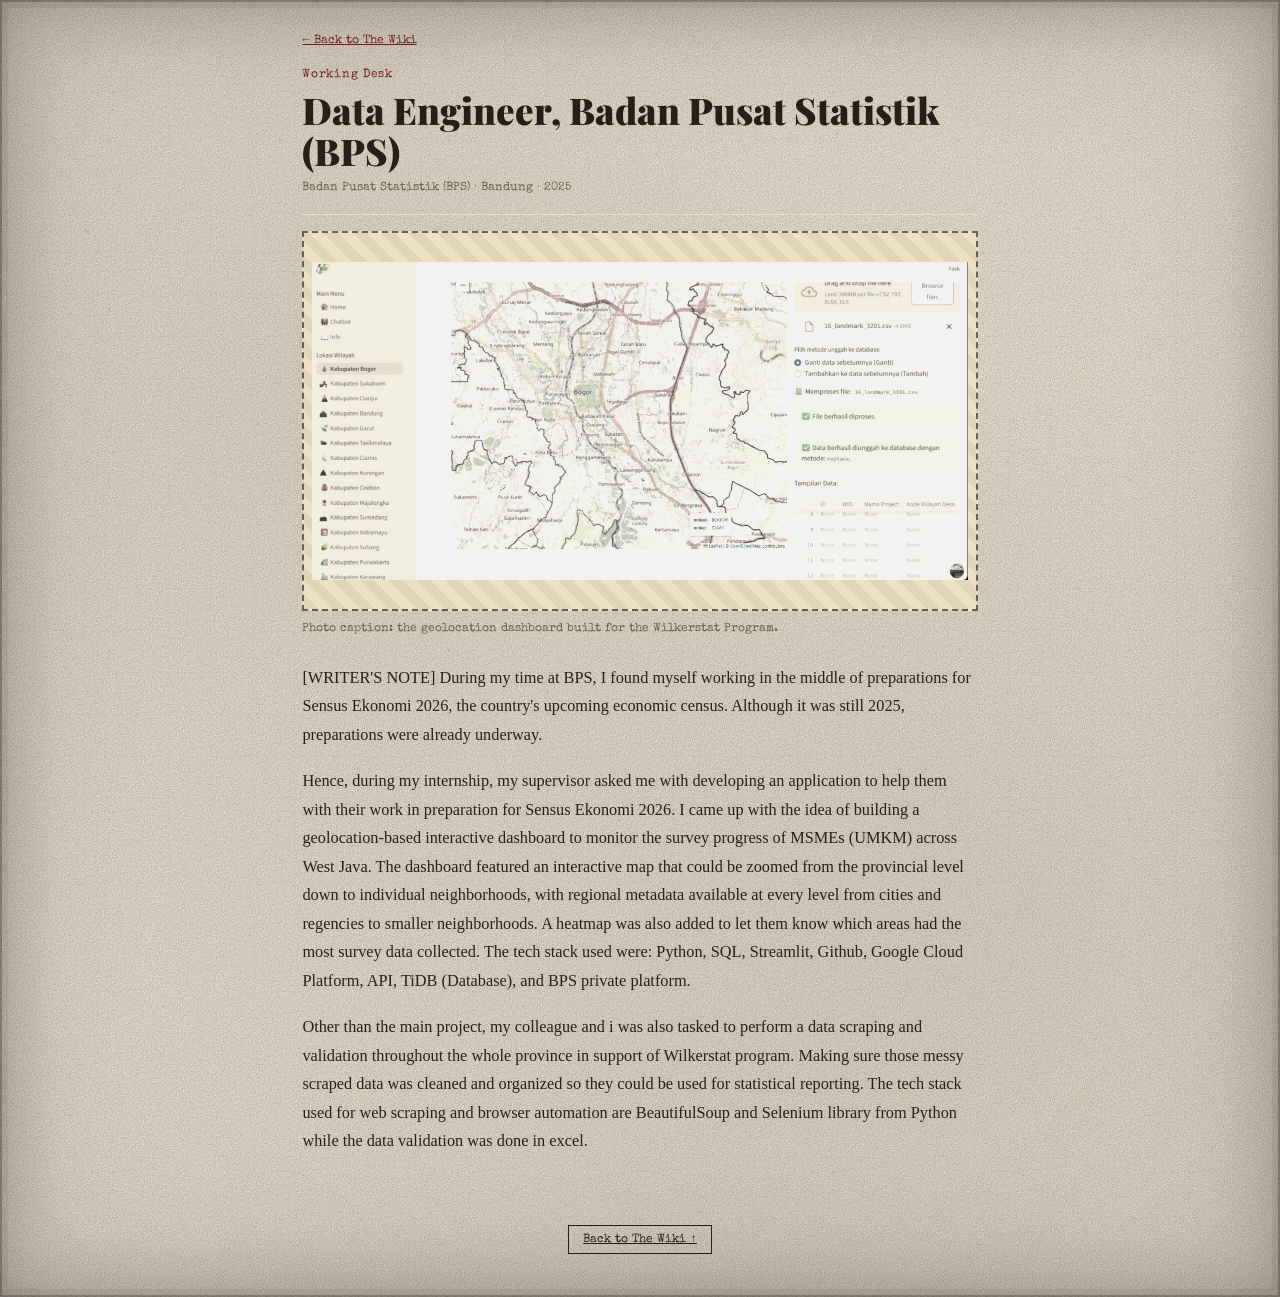
==== commit 370057a0: "Ganti subtitle" ====
--- a/pages/bps.html
+++ b/pages/bps.html
@@ -42,8 +42,8 @@
         />
       </div>
       <p class="detail-caption">
-        Photo caption: the presentation for geolocation dashboard built for the
-        Wilkerstat Program.
+        Photo caption: the geolocation dashboard built for the Wilkerstat
+        Program.
       </p>
       <div class="detail-text">
         <p>
